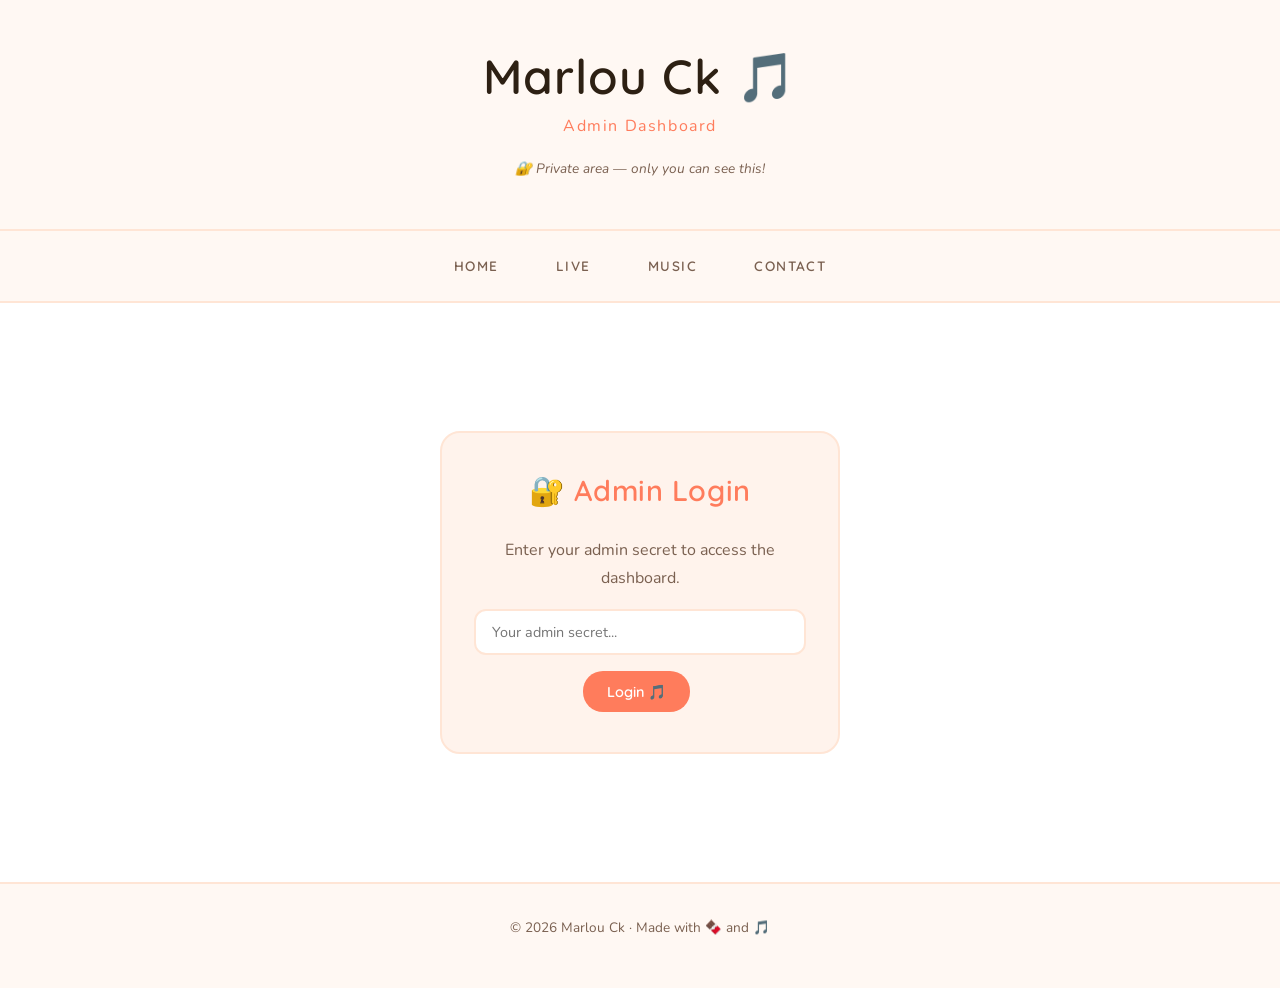
==== admin.html @ 0185e36e "Add admin dashboard" ====
<!DOCTYPE html>
<html lang="en">
<head>
    <meta charset="UTF-8">
    <meta name="viewport" content="width=device-width, initial-scale=1.0">
    <title>Admin — Marlou Ck</title>
    <link rel="stylesheet" href="style.css">
    <style>
        .admin-login {
            max-width: 400px;
            margin: 4rem auto;
            background-color: var(--bg-card);
            border: 2px solid var(--border);
            border-radius: 20px;
            padding: 2rem;
            text-align: center;
        }

        .admin-panel {
            display: none;
        }

        .admin-section {
            background-color: var(--bg-card);
            border: 2px solid var(--border);
            border-radius: 20px;
            padding: 2rem;
            margin-bottom: 2rem;
        }

        .admin-input {
            width: 100%;
            padding: 0.7rem 1rem;
            border-radius: 12px;
            border: 2px solid var(--border);
            background-color: white;
            font-family: 'Nunito', sans-serif;
            font-size: 0.9rem;
            color: var(--text-primary);
            outline: none;
            margin-bottom: 1rem;
            transition: border-color 0.3s ease;
        }

        .admin-input:focus {
            border-color: var(--coral);
        }

        .admin-btn {
            padding: 0.7rem 1.5rem;
            border-radius: 20px;
            border: none;
            background-color: var(--coral);
            color: white;
            font-family: 'Quicksand', sans-serif;
            font-weight: 600;
            font-size: 0.9rem;
            cursor: pointer;
            transition: all 0.3s ease;
            margin-right: 0.5rem;
            margin-bottom: 0.5rem;
        }

        .admin-btn:hover {
            background-color: var(--coral-light);
            transform: translateY(-2px);
        }

        .admin-btn.green {
            background-color: #4CAF50;
        }

        .admin-btn.green:hover {
            background-color: #66BB6A;
        }

        .admin-btn.red {
            background-color: #ef5350;
        }

        .admin-btn.red:hover {
            background-color: #e57373;
        }

        .status-badge {
            display: inline-block;
            padding: 0.3rem 1rem;
            border-radius: 20px;
            font-family: 'Quicksand', sans-serif;
            font-weight: 600;
            font-size: 0.85rem;
            margin-bottom: 1rem;
        }

        .status-open {
            background-color: #e8f5e9;
            color: #2e7d32;
        }

        .status-closed {
            background-color: #ffebee;
            color: #c62828;
        }

        .song-table {
            width: 100%;
            border-collapse: collapse;
            margin-top: 1rem;
            font-size: 0.9rem;
        }

        .song-table th {
            text-align: left;
            padding: 0.6rem 1rem;
            background-color: var(--border);
            color: var(--text-primary);
            font-family: 'Quicksand', sans-serif;
            font-weight: 600;
        }

        .song-table td {
            padding: 0.6rem 1rem;
            border-bottom: 1px solid var(--border);
            color: var(--text-secondary);
        }

        .song-table tr:hover td {
            background-color: var(--bg-secondary);
        }

        .request-card {
            background-color: white;
            border: 2px solid var(--border);
            border-radius: 12px;
            padding: 1rem 1.2rem;
            margin-bottom: 0.8rem;
            display: flex;
            justify-content: space-between;
            align-items: center;
            gap: 1rem;
            flex-wrap: wrap;
        }

        .request-info h4 {
            font-family: 'Quicksand', sans-serif;
            color: var(--text-primary);
            margin-bottom: 0.2rem;
        }

        .request-info p {
            font-size: 0.85rem;
            margin: 0;
        }

        .message-box {
            padding: 1rem;
            border-radius: 12px;
            margin-top: 1rem;
            font-size: 0.9rem;
            display: none;
        }

        .message-box.success {
            background-color: #e8f5e9;
            color: #2e7d32;
            display: block;
        }

        .message-box.error {
            background-color: #ffebee;
            color: #c62828;
            display: block;
        }

        .form-row {
            display: grid;
            grid-template-columns: 1fr 1fr 1fr;
            gap: 0.8rem;
            margin-bottom: 1rem;
        }

        @media (max-width: 768px) {
            .form-row {
                grid-template-columns: 1fr;
            }
        }
    </style>
</head>
<body>

    <header>
        <h1>Marlou Ck 🎵</h1>
        <p class="header-tagline">Admin Dashboard</p>
        <p class="header-fun">🔐 Private area — only you can see this!</p>
    </header>

    <nav>
        <a href="index.html">Home</a>
        <a href="live.html">Live</a>
        <a href="music.html">Music</a>
        <a href="contact.html">Contact</a>
    </nav>

    <main>

        <!-- Login -->
        <div class="admin-login" id="login-section">
            <h2>🔐 Admin Login</h2>
            <p>Enter your admin secret to access the dashboard.</p>
            <input type="password" class="admin-input"
                id="secret-input" placeholder="Your admin secret..." />
            <button class="admin-btn" onclick="login()">Login 🎵</button>
            <div id="login-error" class="message-box error" style="display:none">
                Wrong secret! Try again. 🎵
            </div>
        </div>

        <!-- Admin Panel -->
        <div class="admin-panel" id="admin-panel">

            <!-- Request Queue Status -->
            <div class="admin-section">
                <h2>🎵 Request Queue</h2>
                <p>Control whether viewers can submit song requests.</p>
                <div id="status-badge" class="status-badge status-closed">
                    ⛔ Requests Closed
                </div>
                <br>
                <button class="admin-btn green" onclick="setRequests(true)">
                    ✅ Open Requests
                </button>
                <button class="admin-btn red" onclick="setRequests(false)">
                    ⛔ Close Requests
                </button>
            </div>

            <!-- Current Requests -->
            <div class="admin-section">
                <h2>📋 Current Requests</h2>
                <p>Requests from viewers during your stream.</p>
                <button class="admin-btn" onclick="loadRequests()">
                    🔄 Refresh Requests
                </button>
                <div id="requests-list" style="margin-top: 1rem;">
                    <p>Click refresh to load requests.</p>
                </div>
            </div>

            <!-- Import Songs -->
            <div class="admin-section">
                <h2>📂 Import Songs from CSV</h2>
                <p>Upload your song list CSV file — columns needed:
                <strong>title, artist, category</strong></p>
                <input type="file" id="csv-file"
                    accept=".csv" class="admin-input" />
                <button class="admin-btn" onclick="importCSV()">
                    📂 Import CSV
                </button>
                <div id="import-message" class="message-box"></div>
            </div>

            <!-- Add Single Song -->
            <div class="admin-section">
                <h2>➕ Add a Single Song</h2>
                <div class="form-row">
                    <input type="text" class="admin-input"
                        id="new-title" placeholder="Song title" />
                    <input type="text" class="admin-input"
                        id="new-artist" placeholder="Artist" />
                    <input type="text" class="admin-input"
                        id="new-category" placeholder="Category" />
                </div>
                <button class="admin-btn" onclick="addSong()">
                    ➕ Add Song
                </button>
                <div id="add-message" class="message-box"></div>
            </div>

            <!-- Song List -->
            <div class="admin-section">
                <h2>🎵 Song List</h2>
                <button class="admin-btn" onclick="loadSongs()">
                    🔄 Refresh Song List
                </button>
                <div id="songs-list" style="margin-top: 1rem;">
                    <p>Click refresh to load songs.</p>
                </div>
            </div>

        </div>

    </main>

    <footer>
        <p>© 2026 Marlou Ck · Made with 🍫 and 🎵</p>
    </footer>

    <script>
        const API = 'https://api.marlouck.com';
        let SECRET = '';

        function login() {
            const input = document.getElementById('secret-input').value;
            if (!input) return;

            fetch(`${API}/api/status`)
                .then(res => res.json())
                .then(data => {
                    SECRET = input;
                    document.getElementById('login-section').style.display = 'none';
                    document.getElementById('admin-panel').style.display = 'block';
                    updateStatusBadge(data.requests_open);
                    loadRequests();
                    loadSongs();
                })
                .catch(() => {
                    document.getElementById('login-error').style.display = 'block';
                });
        }

        function updateStatusBadge(isOpen) {
            const badge = document.getElementById('status-badge');
            if (isOpen) {
                badge.className = 'status-badge status-open';
                badge.textContent = '✅ Requests Open';
            } else {
                badge.className = 'status-badge status-closed';
                badge.textContent = '⛔ Requests Closed';
            }
        }

        function setRequests(open) {
            fetch(`${API}/api/status`, {
                method: 'POST',
                headers: { 'Content-Type': 'application/json' },
                body: JSON.stringify({ open, secret: SECRET })
            })
            .then(res => res.json())
            .then(data => updateStatusBadge(data.requests_open));
        }

        function loadRequests() {
            fetch(`${API}/api/requests?secret=${SECRET}`)
                .then(res => res.json())
                .then(requests => {
                    const container = document.getElementById('requests-list');
                    if (!requests.length) {
                        container.innerHTML = '<p>No pending requests! 🎵</p>';
                        return;
                    }
                    container.innerHTML = requests.map(r => `
                        <div class="request-card">
                            <div class="request-info">
                                <h4>🎵 ${r.song_title} — ${r.song_artist}</h4>
                                <p>Requested by <strong>${r.requester_name}</strong>
                                ${r.message ? `· "${r.message}"` : ''}</p>
                            </div>
                            <div>
                                <button class="admin-btn green"
                                    onclick="updateRequest(${r.id}, 'played')">
                                    ✅ Played
                                </button>
                                <button class="admin-btn red"
                                    onclick="updateRequest(${r.id}, 'skipped')">
                                    ⏭️ Skip
                                </button>
                            </div>
                        </div>
                    `).join('');
                });
        }

        function updateRequest(id, status) {
            fetch(`${API}/api/requests/${id}`, {
                method: 'PATCH',
                headers: { 'Content-Type': 'application/json' },
                body: JSON.stringify({ status, secret: SECRET })
            })
            .then(() => loadRequests());
        }

        function importCSV() {
            const file = document.getElementById('csv-file').files[0];
            if (!file) {
                showMessage('import-message', 'error', 'Please select a CSV file first!');
                return;
            }

            const formData = new FormData();
            formData.append('file', file);
            formData.append('secret', SECRET);

            fetch(`${API}/api/songs/import`, {
                method: 'POST',
                body: formData
            })
            .then(res => res.json())
            .then(data => {
                if (data.success) {
                    showMessage('import-message', 'success',
                        `✅ ${data.message}`);
                    loadSongs();
                } else {
                    showMessage('import-message', 'error', data.error);
                }
            });
        }

        function addSong() {
            const title = document.getElementById('new-title').value.trim();
            const artist = document.getElementById('new-artist').value.trim();
            const category = document.getElementById('new-category').value.trim();

            if (!title || !artist) {
                showMessage('add-message', 'error',
                    'Title and artist are required!');
                return;
            }

            fetch(`${API}/api/songs`, {
                method: 'POST',
                headers: { 'Content-Type': 'application/json' },
                body: JSON.stringify({ title, artist, category, secret: SECRET })
            })
            .then(res => res.json())
            .then(data => {
                if (data.success) {
                    showMessage('add-message', 'success', '✅ Song added!');
                    document.getElementById('new-title').value = '';
                    document.getElementById('new-artist').value = '';
                    document.getElementById('new-category').value = '';
                    loadSongs();
                } else {
                    showMessage('add-message', 'error', data.error);
                }
            });
        }

        function loadSongs() {
            fetch(`${API}/api/songs`)
                .then(res => res.json())
                .then(songs => {
                    const container = document.getElementById('songs-list');
                    if (!songs.length) {
                        container.innerHTML = '<p>No songs yet — import your CSV! 🎵</p>';
                        return;
                    }
                    container.innerHTML = `
                        <table class="song-table">
                            <thead>
                                <tr>
                                    <th>Title</th>
                                    <th>Artist</th>
                                    <th>Category</th>
                                    <th>Action</th>
                                </tr>
                            </thead>
                            <tbody>
                                ${songs.map(s => `
                                    <tr>
                                        <td>${s.title}</td>
                                        <td>${s.artist}</td>
                                        <td>${s.category}</td>
                                        <td>
                                            <button class="admin-btn red"
                                                onclick="deleteSong(${s.id})"
                                                style="padding: 0.3rem 0.8rem;
                                                font-size: 0.75rem;">
                                                🗑️ Delete
                                            </button>
---- style.css ----
/* ============================================
   GLOBAL STYLES
   ============================================ */

@import url('https://fonts.googleapis.com/css2?family=Nunito:ital,wght@0,300;0,400;0,600;0,700;1,400&family=Quicksand:wght@300;400;500;600&display=swap');

*, *::before, *::after {
    margin: 0;
    padding: 0;
    box-sizing: border-box;
}

:root {
    --bg-primary:     #ffffff;
    --bg-secondary:   #fff8f3;
    --bg-card:        #fff3ec;
    --coral:          #ff7c5c;
    --coral-light:    #ffaa8a;
    --yellow:         #ffcc66;
    --pink:           #ff8fab;
    --text-primary:   #2d2013;
    --text-secondary: #7a6050;
    --border:         #ffe5d5;
}

html {
    scroll-behavior: smooth;
}

body {
    background-color: var(--bg-primary);
    color: var(--text-primary);
    font-family: 'Nunito', sans-serif;
    font-weight: 400;
    line-height: 1.8;
}


/* ============================================
   TYPOGRAPHY
   ============================================ */

h1, h2, h3 {
    font-family: 'Quicksand', sans-serif;
    font-weight: 600;
    letter-spacing: 0.02em;
}

h1 {
    font-size: 3rem;
    line-height: 1.2;
}

h2 {
    font-size: 1.8rem;
    color: var(--coral);
    margin-bottom: 1.2rem;
}

h3 {
    font-size: 1.2rem;
    color: var(--text-primary);
}

p {
    margin-bottom: 1rem;
    color: var(--text-secondary);
}

a {
    color: var(--coral);
    text-decoration: none;
    transition: color 0.3s ease;
}

a:hover {
    color: var(--pink);
}

/* ============================================
   HEADER
   ============================================ */

header {
    text-align: center;
    padding: 3rem 2rem 2rem;
    background-color: var(--bg-secondary);
    border-bottom: 2px solid var(--border);
}

header h1 {
    color: var(--text-primary);
    margin-bottom: 0.4rem;
}

.header-tagline {
    font-family: 'Nunito', sans-serif;
    font-size: 1rem;
    color: var(--coral);
    letter-spacing: 0.1em;
}

.header-fun {
    font-size: 0.85rem;
    color: var(--text-secondary);
    margin-top: 0.5rem;
    font-style: italic;
}

/* ============================================
   NAVIGATION
   ============================================ */

nav {
    display: flex;
    justify-content: center;
    gap: 2rem;
    padding: 1rem 2rem;
    background-color: var(--bg-secondary);
    border-bottom: 2px solid var(--border);
    position: sticky;
    top: 0;
    z-index: 100;
}

nav a {
    font-family: 'Quicksand', sans-serif;
    font-size: 0.85rem;
    font-weight: 600;
    letter-spacing: 0.1em;
    text-transform: uppercase;
    color: var(--text-secondary);
    padding: 0.4rem 0.8rem;
    border-radius: 20px;
    transition: all 0.3s ease;
}

nav a:hover {
    color: var(--bg-primary);
    background-color: var(--coral);
}

/* ============================================
   MAIN CONTENT
   ============================================ */

main {
    max-width: 900px;
    margin: 0 auto;
    padding: 4rem 2rem;
}

section {
    margin-bottom: 4rem;
}

/* ============================================
   HERO SECTION
   ============================================ */

.hero {
    text-align: center;
    padding: 3rem 2rem;
    background-color: var(--bg-card);
    border-radius: 20px;
    border: 2px solid var(--border);
    margin-bottom: 4rem;
}

.hero-emoji {
    font-size: 3rem;
    margin-bottom: 1rem;
    display: block;
}

.hero h2 {
    font-size: 2rem;
    color: var(--text-primary);
    margin-bottom: 1rem;
}

.hero p {
    font-size: 1.1rem;
    color: var(--text-secondary);
    max-width: 600px;
    margin: 0 auto;
    line-height: 1.9;
}

/* ============================================
   TAGS (for fun facts / keywords)
   ============================================ */

.tags {
    display: flex;
    flex-wrap: wrap;
    gap: 0.6rem;
    margin-top: 1.5rem;
    justify-content: center;
}

.tag {
    background-color: var(--border);
    color: var(--coral);
    font-family: 'Quicksand', sans-serif;
    font-weight: 600;
    font-size: 0.8rem;
    padding: 0.3rem 0.9rem;
    border-radius: 20px;
    letter-spacing: 0.05em;
}

/* ============================================
   CARDS
   ============================================ */

.card-grid {
    display: grid;
    grid-template-columns: repeat(auto-fit, minmax(250px, 1fr));
    gap: 1.5rem;
    margin-top: 1.5rem;
}

.card {
    background-color: var(--bg-card);
    border: 2px solid var(--border);
    border-radius: 16px;
    padding: 1.5rem;
    transition: transform 0.2s ease, border-color 0.2s ease;
}

.card:hover {
    transform: translateY(-4px);
    border-color: var(--coral-light);
}

.card-emoji {
    font-size: 2rem;
    margin-bottom: 0.8rem;
    display: block;
}

/* ============================================
   DIVIDER
   ============================================ */

.divider {
    text-align: center;
    font-size: 1.2rem;
    letter-spacing: 0.5em;
    margin: 2rem 0;
    color: var(--coral-light);
}

/* ============================================
   FOOTER
   ============================================ */

footer {
    text-align: center;
    padding: 2rem;
    background-color: var(--bg-secondary);
    border-top: 2px solid var(--border);
    font-size: 0.85rem;
    color: var(--text-secondary);
}
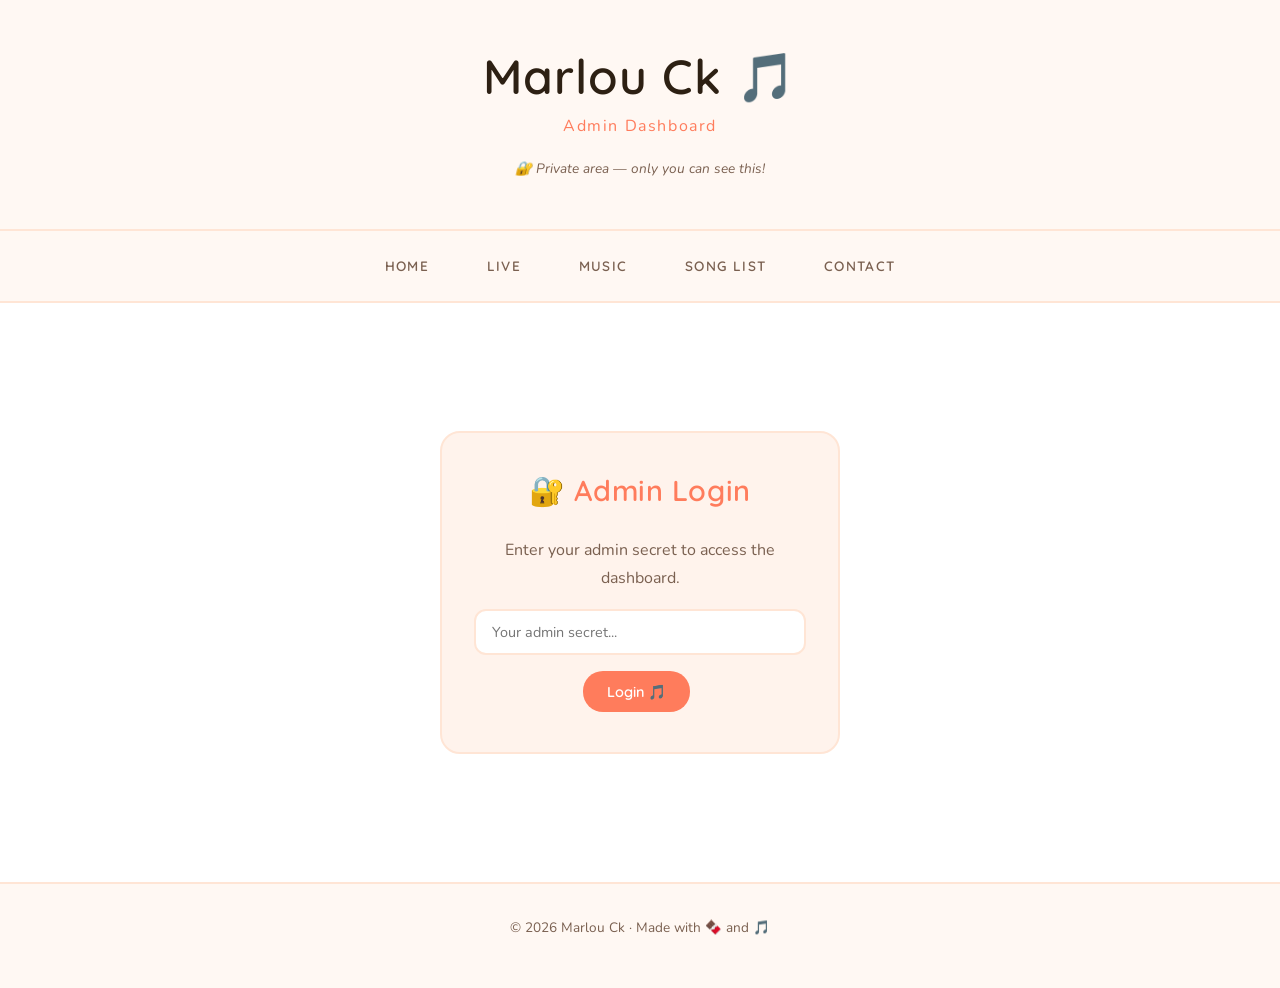
==== commit d0ccb26f: "Add public song list and request system 2" ====
--- a/admin.html
+++ b/admin.html
@@ -160,13 +160,13 @@
             display: none;
         }
 
-        .message-box.success {
+        .message-success {
             background-color: #e8f5e9;
             color: #2e7d32;
             display: block;
         }
 
-        .message-box.error {
+        .message-error {
             background-color: #ffebee;
             color: #c62828;
             display: block;
@@ -198,25 +198,31 @@
         <a href="index.html">Home</a>
         <a href="live.html">Live</a>
         <a href="music.html">Music</a>
+        <a href="songlist.html">Song List</a>
         <a href="contact.html">Contact</a>
     </nav>
 
     <main>
 
-        <!-- Login -->
+        <!-- Login Section -->
         <div class="admin-login" id="login-section">
             <h2>🔐 Admin Login</h2>
             <p>Enter your admin secret to access the dashboard.</p>
-            <input type="password" class="admin-input"
-                id="secret-input" placeholder="Your admin secret..." />
-            <button class="admin-btn" onclick="login()">Login 🎵</button>
-            <div id="login-error" class="message-box error" style="display:none">
+            <input
+                type="password"
+                class="admin-input"
+                id="secret-input"
+                placeholder="Your admin secret..."
+            />
+            <button class="admin-btn" id="login-btn">Login 🎵</button>
+            <div id="login-error" class="message-box message-error"
+                style="display:none">
                 Wrong secret! Try again. 🎵
             </div>
         </div>
 
-        <!-- Admin Panel -->
-        <div class="admin-panel" id="admin-panel">
+        <!-- Admin Panel (hidden until login) -->
+        <div id="admin-panel" class="admin-panel">
 
             <!-- Request Queue Status -->
             <div class="admin-section">
@@ -226,10 +232,10 @@
                     ⛔ Requests Closed
                 </div>
                 <br>
-                <button class="admin-btn green" onclick="setRequests(true)">
+                <button class="admin-btn green" id="open-btn">
                     ✅ Open Requests
                 </button>
-                <button class="admin-btn red" onclick="setRequests(false)">
+                <button class="admin-btn red" id="close-btn">
                     ⛔ Close Requests
                 </button>
             </div>
@@ -238,7 +244,7 @@
             <div class="admin-section">
                 <h2>📋 Current Requests</h2>
                 <p>Requests from viewers during your stream.</p>
-                <button class="admin-btn" onclick="loadRequests()">
+                <button class="admin-btn" id="refresh-requests-btn">
                     🔄 Refresh Requests
                 </button>
                 <div id="requests-list" style="margin-top: 1rem;">
@@ -253,7 +259,7 @@
                 <strong>title, artist, category</strong></p>
                 <input type="file" id="csv-file"
                     accept=".csv" class="admin-input" />
-                <button class="admin-btn" onclick="importCSV()">
+                <button class="admin-btn" id="import-btn">
                     📂 Import CSV
                 </button>
                 <div id="import-message" class="message-box"></div>
@@ -270,7 +276,7 @@
                     <input type="text" class="admin-input"
                         id="new-category" placeholder="Category" />
                 </div>
-                <button class="admin-btn" onclick="addSong()">
+                <button class="admin-btn" id="add-song-btn">
                     ➕ Add Song
                 </button>
                 <div id="add-message" class="message-box"></div>
@@ -279,7 +285,7 @@
             <!-- Song List -->
             <div class="admin-section">
                 <h2>🎵 Song List</h2>
-                <button class="admin-btn" onclick="loadSongs()">
+                <button class="admin-btn" id="refresh-songs-btn">
                     🔄 Refresh Song List
                 </button>
                 <div id="songs-list" style="margin-top: 1rem;">
@@ -298,28 +304,46 @@
     <script>
         const API = 'https://api.marlouck.com';
         let SECRET = '';
+document.addEventListener('DOMContentLoaded', function() {
+
+    const API = 'https://api.marlouck.com';
+    let SECRET = '';
+        // ============================================
+        // LOGIN
+        // ============================================
 
         function login() {
-            const input = document.getElementById('secret-input').value;
-            if (!input) return;
-
-            fetch(`${API}/api/status`)
-                .then(res => res.json())
-                .then(data => {
-                    SECRET = input;
+            const input = document.getElementById('secret-input').value.trim();
+            if (!input) {
+                showMessage('login-error', 'error', 'Please enter your secret!');
+                return;
+            }
+            SECRET = input;
+            fetch(API + '/api/status')
+                .then(function(res) { return res.json(); })
+                .then(function(data) {
                     document.getElementById('login-section').style.display = 'none';
                     document.getElementById('admin-panel').style.display = 'block';
                     updateStatusBadge(data.requests_open);
                     loadRequests();
                     loadSongs();
                 })
-                .catch(() => {
+                .catch(function() {
                     document.getElementById('login-error').style.display = 'block';
                 });
         }
 
+        document.getElementById('login-btn').addEventListener('click', login);
+        document.getElementById('secret-input').addEventListener('keypress', function(e) {
+            if (e.key === 'Enter') login();
+        });
+
+        // ============================================
+        // REQUEST STATUS
+        // ============================================
+
         function updateStatusBadge(isOpen) {
-            const badge = document.getElementById('status-badge');
+            var badge = document.getElementById('status-badge');
             if (isOpen) {
                 badge.className = 'status-badge status-open';
                 badge.textContent = '✅ Requests Open';
@@ -330,100 +354,117 @@
         }
 
         function setRequests(open) {
-            fetch(`${API}/api/status`, {
+            fetch(API + '/api/status', {
                 method: 'POST',
                 headers: { 'Content-Type': 'application/json' },
-                body: JSON.stringify({ open, secret: SECRET })
+                body: JSON.stringify({ open: open, secret: SECRET })
             })
-            .then(res => res.json())
-            .then(data => updateStatusBadge(data.requests_open));
-        }
+            .then(function(res) { return res.json(); })
+            .then(function(data) { updateStatusBadge(data.requests_open); });
+        }
+
+        document.getElementById('open-btn').addEventListener('click', function() {
+            setRequests(true);
+        });
+        document.getElementById('close-btn').addEventListener('click', function() {
+            setRequests(false);
+        });
+
+        // ============================================
+        // REQUESTS
+        // ============================================
 
         function loadRequests() {
-            fetch(`${API}/api/requests?secret=${SECRET}`)
-                .then(res => res.json())
-                .then(requests => {
-                    const container = document.getElementById('requests-list');
+            fetch(API + '/api/requests?secret=' + SECRET)
+                .then(function(res) { return res.json(); })
+                .then(function(requests) {
+                    var container = document.getElementById('requests-list');
                     if (!requests.length) {
                         container.innerHTML = '<p>No pending requests! 🎵</p>';
                         return;
                     }
-                    container.innerHTML = requests.map(r => `
-                        <div class="request-card">
-                            <div class="request-info">
-                                <h4>🎵 ${r.song_title} — ${r.song_artist}</h4>
-                                <p>Requested by <strong>${r.requester_name}</strong>
-                                ${r.message ? `· "${r.message}"` : ''}</p>
-                            </div>
-                            <div>
-                                <button class="admin-btn green"
-                                    onclick="updateRequest(${r.id}, 'played')">
-                                    ✅ Played
-                                </button>
-                                <button class="admin-btn red"
-                                    onclick="updateRequest(${r.id}, 'skipped')">
-                                    ⏭️ Skip
-                                </button>
-                            </div>
-                        </div>
-                    `).join('');
+                    container.innerHTML = requests.map(function(r) {
+                        return '<div class="request-card">' +
+                            '<div class="request-info">' +
+                                '<h4>🎵 ' + r.song_title + ' — ' + r.song_artist + '</h4>' +
+                                '<p>Requested by <strong>' + r.requester_name + '</strong>' +
+                                (r.message ? ' · "' + r.message + '"' : '') + '</p>' +
+                            '</div>' +
+                            '<div>' +
+                                '<button class="admin-btn green" onclick="updateRequest(' + r.id + ', \'played\')">✅ Played</button>' +
+                                '<button class="admin-btn red" onclick="updateRequest(' + r.id + ', \'skipped\')">⏭️ Skip</button>' +
+                            '</div>' +
+                        '</div>';
+                    }).join('');
                 });
         }
 
+        document.getElementById('refresh-requests-btn').addEventListener('click', loadRequests);
+
         function updateRequest(id, status) {
-            fetch(`${API}/api/requests/${id}`, {
+            fetch(API + '/api/requests/' + id, {
                 method: 'PATCH',
                 headers: { 'Content-Type': 'application/json' },
-                body: JSON.stringify({ status, secret: SECRET })
+                body: JSON.stringify({ status: status, secret: SECRET })
             })
-            .then(() => loadRequests());
-        }
-
-        function importCSV() {
-            const file = document.getElementById('csv-file').files[0];
+            .then(function() { loadRequests(); });
+        }
+
+        // ============================================
+        // CSV IMPORT
+        // ============================================
+
+        document.getElementById('import-btn').addEventListener('click', function() {
+            var file = document.getElementById('csv-file').files[0];
             if (!file) {
                 showMessage('import-message', 'error', 'Please select a CSV file first!');
                 return;
             }
-
-            const formData = new FormData();
+            var formData = new FormData();
             formData.append('file', file);
             formData.append('secret', SECRET);
 
-            fetch(`${API}/api/songs/import`, {
+            fetch(API + '/api/songs/import', {
                 method: 'POST',
                 body: formData
             })
-            .then(res => res.json())
-            .then(data => {
+            .then(function(res) { return res.json(); })
+            .then(function(data) {
                 if (data.success) {
-                    showMessage('import-message', 'success',
-                        `✅ ${data.message}`);
+                    showMessage('import-message', 'success', '✅ ' + data.message);
                     loadSongs();
                 } else {
                     showMessage('import-message', 'error', data.error);
                 }
             });
-        }
-
-        function addSong() {
-            const title = document.getElementById('new-title').value.trim();
-            const artist = document.getElementById('new-artist').value.trim();
-            const category = document.getElementById('new-category').value.trim();
+        });
+
+        // ============================================
+        // ADD SINGLE SONG
+        // ============================================
+
+        document.getElementById('add-song-btn').addEventListener('click', function() {
+            var title = document.getElementById('new-title').value.trim();
+            var artist = document.getElementById('new-artist').value.trim();
+            var category = document.getElementById('new-category').value.trim();
 
             if (!title || !artist) {
-                showMessage('add-message', 'error',
-                    'Title and artist are required!');
+                showMessage('add-message', 'error', 'Title and artist are required!');
                 return;
             }
 
-            fetch(`${API}/api/songs`, {
+            fetch(API + '/api/songs', {
                 method: 'POST',
                 headers: { 'Content-Type': 'application/json' },
-                body: JSON.stringify({ title, artist, category, secret: SECRET })
+                body: JSON.stringify({
+                    title: title,
+                    artist: artist,
+                    category: category,
+                    secret: SECRET
+                })
             })
-            .then(res => res.json())
-            .then(data => {
+            .then(function(res) { return res.json(); })
+            .then(function(data) {
                 if (data.success) {
                     showMessage('add-message', 'success', '✅ Song added!');
                     document.getElementById('new-title').value = '';
@@ -434,37 +475,67 @@
                     showMessage('add-message', 'error', data.error);
                 }
             });
-        }
+        });
+
+        // ============================================
+        // SONG LIST
+        // ============================================
 
         function loadSongs() {
-            fetch(`${API}/api/songs`)
-                .then(res => res.json())
-                .then(songs => {
-                    const container = document.getElementById('songs-list');
+            fetch(API + '/api/songs')
+                .then(function(res) { return res.json(); })
+                .then(function(songs) {
+                    var container = document.getElementById('songs-list');
                     if (!songs.length) {
                         container.innerHTML = '<p>No songs yet — import your CSV! 🎵</p>';
                         return;
                     }
-                    container.innerHTML = `
-                        <table class="song-table">
-                            <thead>
-                                <tr>
-                                    <th>Title</th>
-                                    <th>Artist</th>
-                                    <th>Category</th>
-                                    <th>Action</th>
-                                </tr>
-                            </thead>
-                            <tbody>
-                                ${songs.map(s => `
-                                    <tr>
-                                        <td>${s.title}</td>
-                                        <td>${s.artist}</td>
-                                        <td>${s.category}</td>
-                                        <td>
-                                            <button class="admin-btn red"
-                                                onclick="deleteSong(${s.id})"
-                                                style="padding: 0.3rem 0.8rem;
-                                                font-size: 0.75rem;">
-                                                🗑️ Delete
-                                            </button>
+                    var html = '<table class="song-table"><thead><tr>' +
+                        '<th>Title</th><th>Artist</th><th>Category</th><th>Action</th>' +
+                        '</tr></thead><tbody>';
+                    songs.forEach(function(s) {
+                        html += '<tr>' +
+                            '<td>' + s.title + '</td>' +
+                            '<td>' + s.artist + '</td>' +
+                            '<td>' + s.category + '</td>' +
+                            '<td><button class="admin-btn red" ' +
+                            'onclick="deleteSong(' + s.id + ')" ' +
+                            'style="padding:0.3rem 0.8rem;font-size:0.75rem;">' +
+                            '🗑️ Delete</button></td>' +
+                            '</tr>';
+                    });
+                    html += '</tbody></table>';
+                    container.innerHTML = html;
+                });
+        }
+
+        document.getElementById('refresh-songs-btn').addEventListener('click', loadSongs);
+
+        function deleteSong(id) {
+            if (!confirm('Delete this song?')) return;
+            fetch(API + '/api/songs/' + id, {
+                method: 'DELETE',
+                headers: { 'Content-Type': 'application/json' },
+                body: JSON.stringify({ secret: SECRET })
+            })
+            .then(function() { loadSongs(); });
+        }
+
+        // ============================================
+        // HELPER
+        // ============================================
+
+        function showMessage(id, type, text) {
+            var el = document.getElementById(id);
+            el.className = 'message-box message-' + type;
+            el.textContent = text;
+            setTimeout(function() {
+                el.className = 'message-box';
+                el.textContent = '';
+            }, 5000);
+        }
+
+    </script>
+
+</body>
+</html>
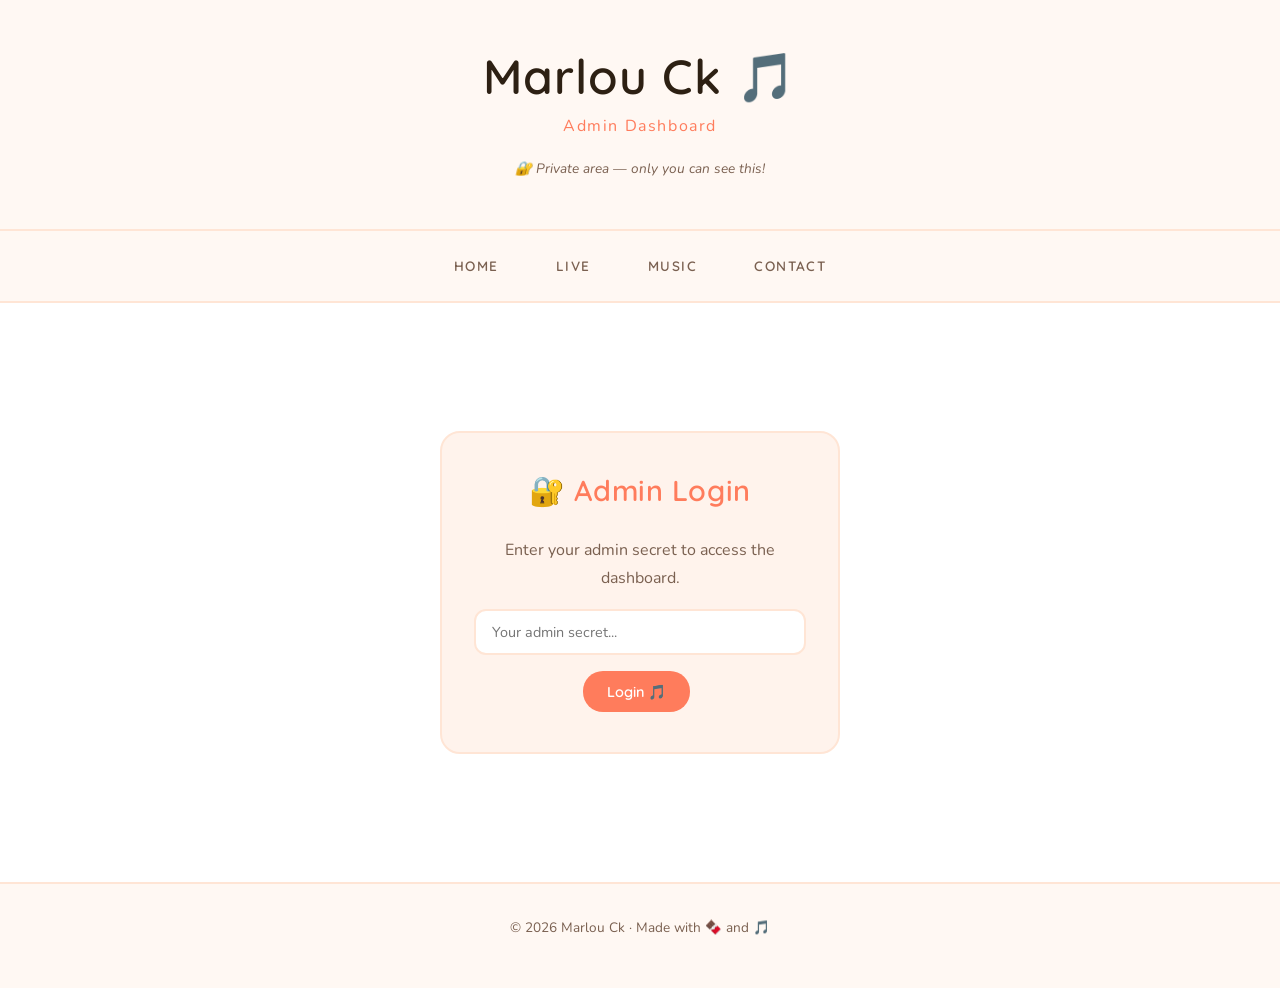
==== commit 60749afa: "fix admin page 3" ====
--- a/admin.html
+++ b/admin.html
@@ -198,7 +198,6 @@
         <a href="index.html">Home</a>
         <a href="live.html">Live</a>
         <a href="music.html">Music</a>
-        <a href="songlist.html">Song List</a>
         <a href="contact.html">Contact</a>
     </nav>
 
@@ -304,10 +303,7 @@
     <script>
         const API = 'https://api.marlouck.com';
         let SECRET = '';
-document.addEventListener('DOMContentLoaded', function() {
-
-    const API = 'https://api.marlouck.com';
-    let SECRET = '';
+
         // ============================================
         // LOGIN
         // ============================================
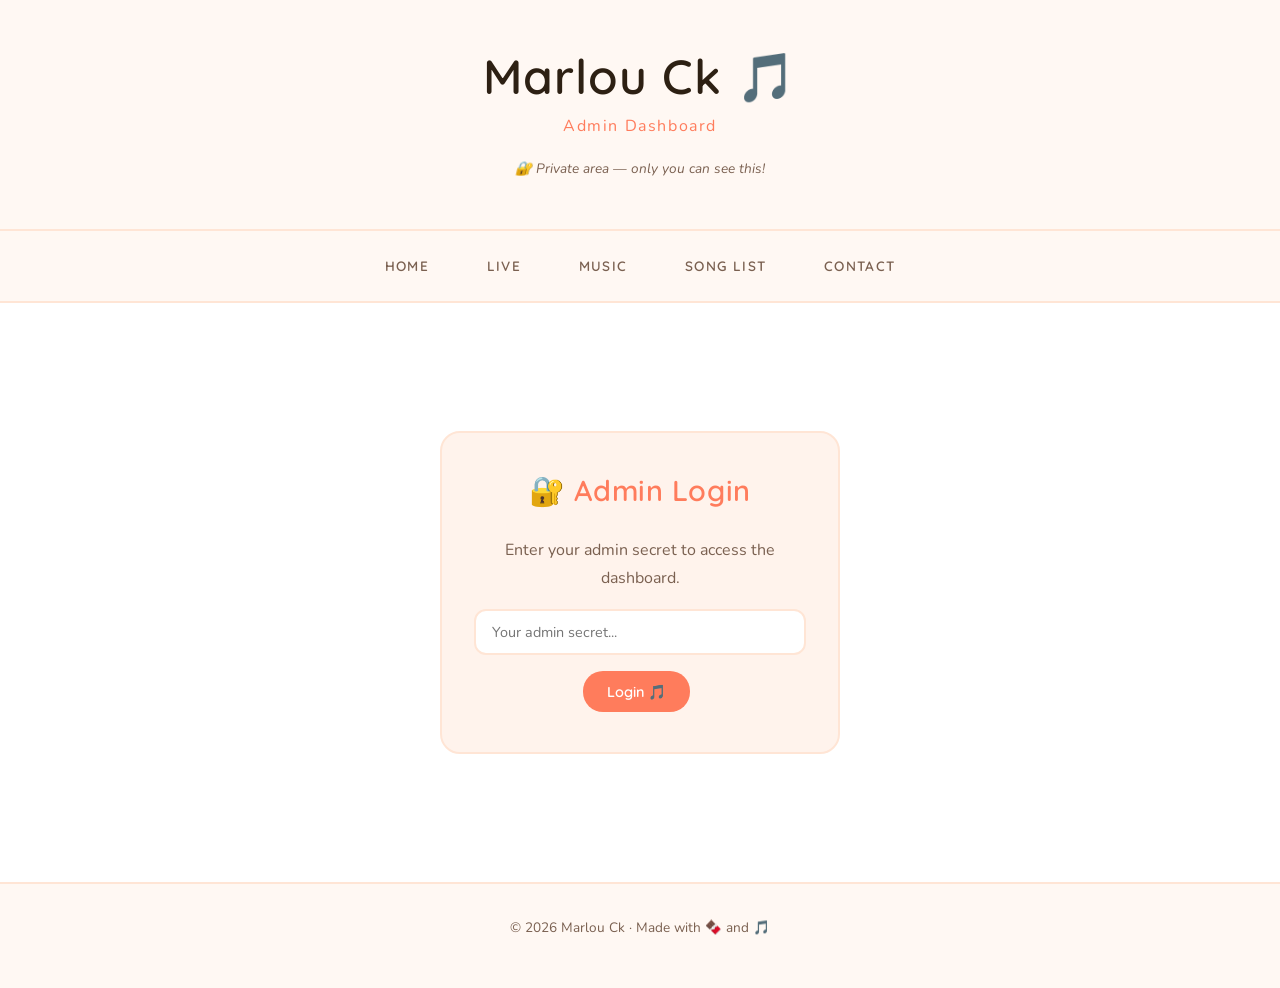
==== commit 73199127: "rewrite admin page" ====
--- a/admin.html
+++ b/admin.html
@@ -40,6 +40,7 @@
             outline: none;
             margin-bottom: 1rem;
             transition: border-color 0.3s ease;
+            box-sizing: border-box;
         }
 
         .admin-input:focus {
@@ -198,12 +199,12 @@
         <a href="index.html">Home</a>
         <a href="live.html">Live</a>
         <a href="music.html">Music</a>
+        <a href="songlist.html">Song List</a>
         <a href="contact.html">Contact</a>
     </nav>
 
     <main>
 
-        <!-- Login Section -->
         <div class="admin-login" id="login-section">
             <h2>🔐 Admin Login</h2>
             <p>Enter your admin secret to access the dashboard.</p>
@@ -220,10 +221,8 @@
             </div>
         </div>
 
-        <!-- Admin Panel (hidden until login) -->
         <div id="admin-panel" class="admin-panel">
 
-            <!-- Request Queue Status -->
             <div class="admin-section">
                 <h2>🎵 Request Queue</h2>
                 <p>Control whether viewers can submit song requests.</p>
@@ -239,7 +238,6 @@
                 </button>
             </div>
 
-            <!-- Current Requests -->
             <div class="admin-section">
                 <h2>📋 Current Requests</h2>
                 <p>Requests from viewers during your stream.</p>
@@ -251,7 +249,6 @@
                 </div>
             </div>
 
-            <!-- Import Songs -->
             <div class="admin-section">
                 <h2>📂 Import Songs from CSV</h2>
                 <p>Upload your song list CSV file — columns needed:
@@ -264,7 +261,6 @@
                 <div id="import-message" class="message-box"></div>
             </div>
 
-            <!-- Add Single Song -->
             <div class="admin-section">
                 <h2>➕ Add a Single Song</h2>
                 <div class="form-row">
@@ -281,7 +277,6 @@
                 <div id="add-message" class="message-box"></div>
             </div>
 
-            <!-- Song List -->
             <div class="admin-section">
                 <h2>🎵 Song List</h2>
                 <button class="admin-btn" id="refresh-songs-btn">
@@ -301,236 +296,208 @@
     </footer>
 
     <script>
-        const API = 'https://api.marlouck.com';
-        let SECRET = '';
-
-        // ============================================
-        // LOGIN
-        // ============================================
-
-        function login() {
-            const input = document.getElementById('secret-input').value.trim();
-            if (!input) {
-                showMessage('login-error', 'error', 'Please enter your secret!');
-                return;
-            }
-            SECRET = input;
-            fetch(API + '/api/status')
+        document.addEventListener('DOMContentLoaded', function() {
+
+            var API = 'https://api.marlouck.com';
+            var SECRET = '';
+
+            function login() {
+                var input = document.getElementById('secret-input').value.trim();
+                if (!input) return;
+                SECRET = input;
+                fetch(API + '/api/status')
+                    .then(function(res) { return res.json(); })
+                    .then(function(data) {
+                        document.getElementById('login-section').style.display = 'none';
+                        document.getElementById('admin-panel').style.display = 'block';
+                        updateStatusBadge(data.requests_open);
+                        loadRequests();
+                        loadSongs();
+                    })
+                    .catch(function() {
+                        document.getElementById('login-error').style.display = 'block';
+                    });
+            }
+
+            document.getElementById('login-btn').addEventListener('click', login);
+            document.getElementById('secret-input').addEventListener('keypress', function(e) {
+                if (e.key === 'Enter') login();
+            });
+
+            function updateStatusBadge(isOpen) {
+                var badge = document.getElementById('status-badge');
+                if (isOpen) {
+                    badge.className = 'status-badge status-open';
+                    badge.textContent = '✅ Requests Open';
+                } else {
+                    badge.className = 'status-badge status-closed';
+                    badge.textContent = '⛔ Requests Closed';
+                }
+            }
+
+            function setRequests(open) {
+                fetch(API + '/api/status', {
+                    method: 'POST',
+                    headers: { 'Content-Type': 'application/json' },
+                    body: JSON.stringify({ open: open, secret: SECRET })
+                })
+                .then(function(res) { return res.json(); })
+                .then(function(data) { updateStatusBadge(data.requests_open); });
+            }
+
+            document.getElementById('open-btn').addEventListener('click', function() {
+                setRequests(true);
+            });
+            document.getElementById('close-btn').addEventListener('click', function() {
+                setRequests(false);
+            });
+
+            function loadRequests() {
+                fetch(API + '/api/requests?secret=' + SECRET)
+                    .then(function(res) { return res.json(); })
+                    .then(function(requests) {
+                        var container = document.getElementById('requests-list');
+                        if (!requests.length) {
+                            container.innerHTML = '<p>No pending requests! 🎵</p>';
+                            return;
+                        }
+                        container.innerHTML = requests.map(function(r) {
+                            return '<div class="request-card">' +
+                                '<div class="request-info">' +
+                                    '<h4>🎵 ' + r.song_title + ' — ' + r.song_artist + '</h4>' +
+                                    '<p>Requested by <strong>' + r.requester_name + '</strong>' +
+                                    (r.message ? ' · "' + r.message + '"' : '') + '</p>' +
+                                '</div>' +
+                                '<div>' +
+                                    '<button class="admin-btn green" onclick="updateRequest(' + r.id + ', \'played\')">✅ Played</button>' +
+                                    '<button class="admin-btn red" onclick="updateRequest(' + r.id + ', \'skipped\')">⏭️ Skip</button>' +
+                                '</div>' +
+                            '</div>';
+                        }).join('');
+                    });
+            }
+
+            document.getElementById('refresh-requests-btn').addEventListener('click', loadRequests);
+
+            window.updateRequest = function(id, status) {
+                fetch(API + '/api/requests/' + id, {
+                    method: 'PATCH',
+                    headers: { 'Content-Type': 'application/json' },
+                    body: JSON.stringify({ status: status, secret: SECRET })
+                })
+                .then(function() { loadRequests(); });
+            };
+
+            document.getElementById('import-btn').addEventListener('click', function() {
+                var file = document.getElementById('csv-file').files[0];
+                if (!file) {
+                    showMessage('import-message', 'error', 'Please select a CSV file first!');
+                    return;
+                }
+                var formData = new FormData();
+                formData.append('file', file);
+                formData.append('secret', SECRET);
+
+                fetch(API + '/api/songs/import', {
+                    method: 'POST',
+                    body: formData
+                })
                 .then(function(res) { return res.json(); })
                 .then(function(data) {
-                    document.getElementById('login-section').style.display = 'none';
-                    document.getElementById('admin-panel').style.display = 'block';
-                    updateStatusBadge(data.requests_open);
-                    loadRequests();
-                    loadSongs();
+                    if (data.success) {
+                        showMessage('import-message', 'success', '✅ ' + data.message);
+                        loadSongs();
+                    } else {
+                        showMessage('import-message', 'error', data.error);
+                    }
+                });
+            });
+
+            document.getElementById('add-song-btn').addEventListener('click', function() {
+                var title = document.getElementById('new-title').value.trim();
+                var artist = document.getElementById('new-artist').value.trim();
+                var category = document.getElementById('new-category').value.trim();
+
+                if (!title || !artist) {
+                    showMessage('add-message', 'error', 'Title and artist are required!');
+                    return;
+                }
+
+                fetch(API + '/api/songs', {
+                    method: 'POST',
+                    headers: { 'Content-Type': 'application/json' },
+                    body: JSON.stringify({
+                        title: title,
+                        artist: artist,
+                        category: category,
+                        secret: SECRET
+                    })
                 })
-                .catch(function() {
-                    document.getElementById('login-error').style.display = 'block';
+                .then(function(res) { return res.json(); })
+                .then(function(data) {
+                    if (data.success) {
+                        showMessage('add-message', 'success', '✅ Song added!');
+                        document.getElementById('new-title').value = '';
+                        document.getElementById('new-artist').value = '';
+                        document.getElementById('new-category').value = '';
+                        loadSongs();
+                    } else {
+                        showMessage('add-message', 'error', data.error);
+                    }
                 });
-        }
-
-        document.getElementById('login-btn').addEventListener('click', login);
-        document.getElementById('secret-input').addEventListener('keypress', function(e) {
-            if (e.key === 'Enter') login();
+            });
+
+            function loadSongs() {
+                fetch(API + '/api/songs')
+                    .then(function(res) { return res.json(); })
+                    .then(function(songs) {
+                        var container = document.getElementById('songs-list');
+                        if (!songs.length) {
+                            container.innerHTML = '<p>No songs yet — import your CSV! 🎵</p>';
+                            return;
+                        }
+                        var html = '<table class="song-table"><thead><tr>' +
+                            '<th>Title</th><th>Artist</th><th>Category</th><th>Action</th>' +
+                            '</tr></thead><tbody>';
+                        songs.forEach(function(s) {
+                            html += '<tr>' +
+                                '<td>' + s.title + '</td>' +
+                                '<td>' + s.artist + '</td>' +
+                                '<td>' + s.category + '</td>' +
+                                '<td><button class="admin-btn red" ' +
+                                'onclick="deleteSong(' + s.id + ')" ' +
+                                'style="padding:0.3rem 0.8rem;font-size:0.75rem;">' +
+                                '🗑️ Delete</button></td>' +
+                                '</tr>';
+                        });
+                        html += '</tbody></table>';
+                        container.innerHTML = html;
+                    });
+            }
+
+            document.getElementById('refresh-songs-btn').addEventListener('click', loadSongs);
+
+            window.deleteSong = function(id) {
+                if (!confirm('Delete this song?')) return;
+                fetch(API + '/api/songs/' + id, {
+                    method: 'DELETE',
+                    headers: { 'Content-Type': 'application/json' },
+                    body: JSON.stringify({ secret: SECRET })
+                })
+                .then(function() { loadSongs(); });
+            };
+
+            function showMessage(id, type, text) {
+                var el = document.getElementById(id);
+                el.className = 'message-box message-' + type;
+                el.textContent = text;
+                setTimeout(function() {
+                    el.className = 'message-box';
+                    el.textContent = '';
+                }, 5000);
+            }
+
         });
-
-        // ============================================
-        // REQUEST STATUS
-        // ============================================
-
-        function updateStatusBadge(isOpen) {
-            var badge = document.getElementById('status-badge');
-            if (isOpen) {
-                badge.className = 'status-badge status-open';
-                badge.textContent = '✅ Requests Open';
-            } else {
-                badge.className = 'status-badge status-closed';
-                badge.textContent = '⛔ Requests Closed';
-            }
-        }
-
-        function setRequests(open) {
-            fetch(API + '/api/status', {
-                method: 'POST',
-                headers: { 'Content-Type': 'application/json' },
-                body: JSON.stringify({ open: open, secret: SECRET })
-            })
-            .then(function(res) { return res.json(); })
-            .then(function(data) { updateStatusBadge(data.requests_open); });
-        }
-
-        document.getElementById('open-btn').addEventListener('click', function() {
-            setRequests(true);
-        });
-        document.getElementById('close-btn').addEventListener('click', function() {
-            setRequests(false);
-        });
-
-        // ============================================
-        // REQUESTS
-        // ============================================
-
-        function loadRequests() {
-            fetch(API + '/api/requests?secret=' + SECRET)
-                .then(function(res) { return res.json(); })
-                .then(function(requests) {
-                    var container = document.getElementById('requests-list');
-                    if (!requests.length) {
-                        container.innerHTML = '<p>No pending requests! 🎵</p>';
-                        return;
-                    }
-                    container.innerHTML = requests.map(function(r) {
-                        return '<div class="request-card">' +
-                            '<div class="request-info">' +
-                                '<h4>🎵 ' + r.song_title + ' — ' + r.song_artist + '</h4>' +
-                                '<p>Requested by <strong>' + r.requester_name + '</strong>' +
-                                (r.message ? ' · "' + r.message + '"' : '') + '</p>' +
-                            '</div>' +
-                            '<div>' +
-                                '<button class="admin-btn green" onclick="updateRequest(' + r.id + ', \'played\')">✅ Played</button>' +
-                                '<button class="admin-btn red" onclick="updateRequest(' + r.id + ', \'skipped\')">⏭️ Skip</button>' +
-                            '</div>' +
-                        '</div>';
-                    }).join('');
-                });
-        }
-
-        document.getElementById('refresh-requests-btn').addEventListener('click', loadRequests);
-
-        function updateRequest(id, status) {
-            fetch(API + '/api/requests/' + id, {
-                method: 'PATCH',
-                headers: { 'Content-Type': 'application/json' },
-                body: JSON.stringify({ status: status, secret: SECRET })
-            })
-            .then(function() { loadRequests(); });
-        }
-
-        // ============================================
-        // CSV IMPORT
-        // ============================================
-
-        document.getElementById('import-btn').addEventListener('click', function() {
-            var file = document.getElementById('csv-file').files[0];
-            if (!file) {
-                showMessage('import-message', 'error', 'Please select a CSV file first!');
-                return;
-            }
-            var formData = new FormData();
-            formData.append('file', file);
-            formData.append('secret', SECRET);
-
-            fetch(API + '/api/songs/import', {
-                method: 'POST',
-                body: formData
-            })
-            .then(function(res) { return res.json(); })
-            .then(function(data) {
-                if (data.success) {
-                    showMessage('import-message', 'success', '✅ ' + data.message);
-                    loadSongs();
-                } else {
-                    showMessage('import-message', 'error', data.error);
-                }
-            });
-        });
-
-        // ============================================
-        // ADD SINGLE SONG
-        // ============================================
-
-        document.getElementById('add-song-btn').addEventListener('click', function() {
-            var title = document.getElementById('new-title').value.trim();
-            var artist = document.getElementById('new-artist').value.trim();
-            var category = document.getElementById('new-category').value.trim();
-
-            if (!title || !artist) {
-                showMessage('add-message', 'error', 'Title and artist are required!');
-                return;
-            }
-
-            fetch(API + '/api/songs', {
-                method: 'POST',
-                headers: { 'Content-Type': 'application/json' },
-                body: JSON.stringify({
-                    title: title,
-                    artist: artist,
-                    category: category,
-                    secret: SECRET
-                })
-            })
-            .then(function(res) { return res.json(); })
-            .then(function(data) {
-                if (data.success) {
-                    showMessage('add-message', 'success', '✅ Song added!');
-                    document.getElementById('new-title').value = '';
-                    document.getElementById('new-artist').value = '';
-                    document.getElementById('new-category').value = '';
-                    loadSongs();
-                } else {
-                    showMessage('add-message', 'error', data.error);
-                }
-            });
-        });
-
-        // ============================================
-        // SONG LIST
-        // ============================================
-
-        function loadSongs() {
-            fetch(API + '/api/songs')
-                .then(function(res) { return res.json(); })
-                .then(function(songs) {
-                    var container = document.getElementById('songs-list');
-                    if (!songs.length) {
-                        container.innerHTML = '<p>No songs yet — import your CSV! 🎵</p>';
-                        return;
-                    }
-                    var html = '<table class="song-table"><thead><tr>' +
-                        '<th>Title</th><th>Artist</th><th>Category</th><th>Action</th>' +
-                        '</tr></thead><tbody>';
-                    songs.forEach(function(s) {
-                        html += '<tr>' +
-                            '<td>' + s.title + '</td>' +
-                            '<td>' + s.artist + '</td>' +
-                            '<td>' + s.category + '</td>' +
-                            '<td><button class="admin-btn red" ' +
-                            'onclick="deleteSong(' + s.id + ')" ' +
-                            'style="padding:0.3rem 0.8rem;font-size:0.75rem;">' +
-                            '🗑️ Delete</button></td>' +
-                            '</tr>';
-                    });
-                    html += '</tbody></table>';
-                    container.innerHTML = html;
-                });
-        }
-
-        document.getElementById('refresh-songs-btn').addEventListener('click', loadSongs);
-
-        function deleteSong(id) {
-            if (!confirm('Delete this song?')) return;
-            fetch(API + '/api/songs/' + id, {
-                method: 'DELETE',
-                headers: { 'Content-Type': 'application/json' },
-                body: JSON.stringify({ secret: SECRET })
-            })
-            .then(function() { loadSongs(); });
-        }
-
-        // ============================================
-        // HELPER
-        // ============================================
-
-        function showMessage(id, type, text) {
-            var el = document.getElementById(id);
-            el.className = 'message-box message-' + type;
-            el.textContent = text;
-            setTimeout(function() {
-                el.className = 'message-box';
-                el.textContent = '';
-            }, 5000);
-        }
-
     </script>
 
 </body>
